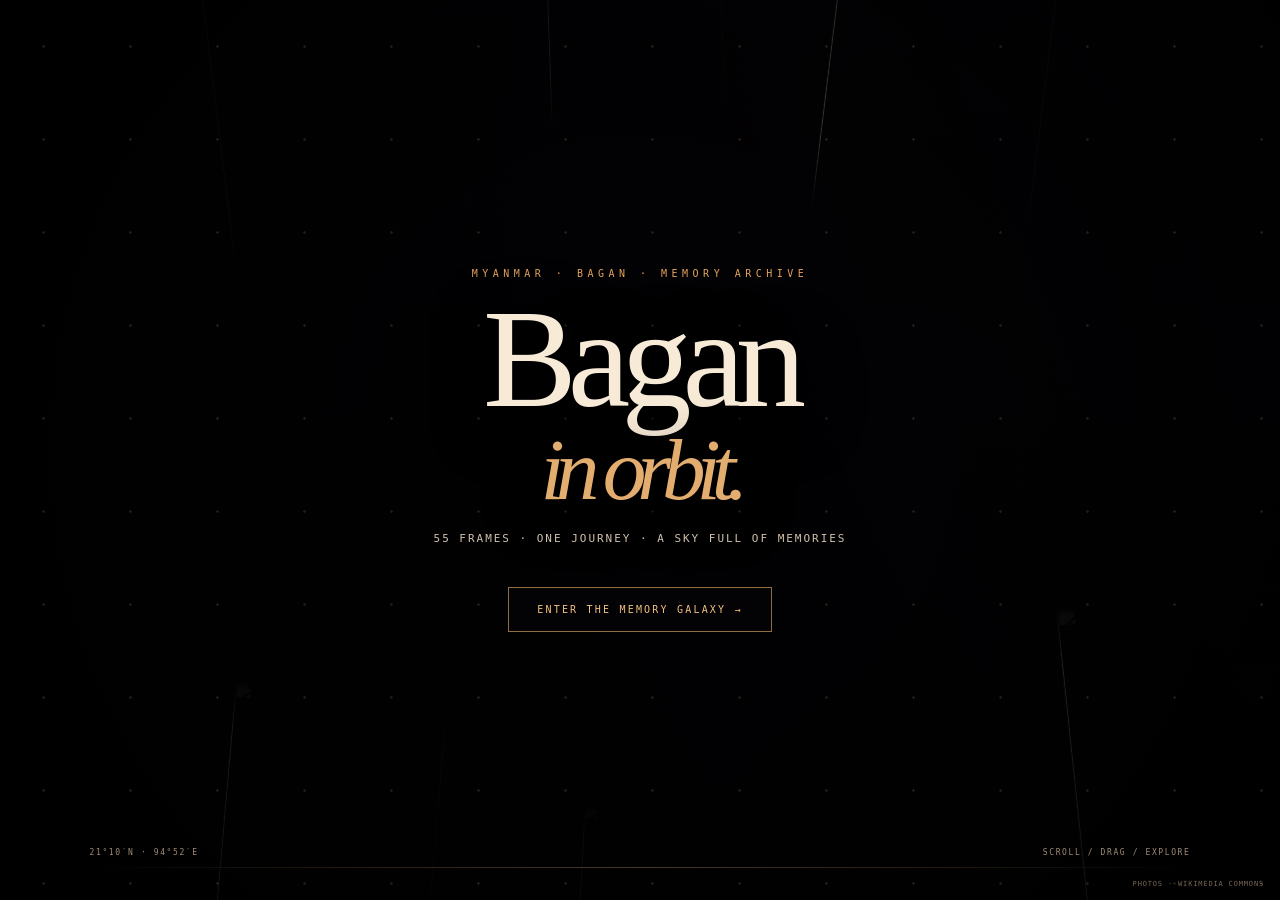
==== index.html @ 69d81b9d "Replace first-page gallery with real internet Bagan pagoda photos" ====
<!doctype html>
<html lang="en">
<head>
<meta charset="UTF-8">
<meta name="viewport" content="width=device-width,initial-scale=1">
<meta name="theme-color" content="#05030a">
<title>Bagan — A Memory in Orbit</title>
<style>
*{box-sizing:border-box}html,body{margin:0;width:100%;height:100%;overflow:hidden;background:#05030a;color:#f7ead7}body{font-family:Georgia,'Times New Roman',serif}.intro{position:relative;width:100%;height:100%;display:grid;place-items:center;overflow:hidden;background:#07040b}.intro:before{content:'';position:absolute;inset:-10%;background-image:linear-gradient(110deg,rgba(3,2,8,.82),rgba(8,4,12,.32)),linear-gradient(0deg,rgba(3,2,8,.42),rgba(3,2,8,.08)),url('https://commons.wikimedia.org/wiki/Special:FilePath/Bagan%2C%20Myanmar%2C%20Bagan%20plains%2C%20Ancient%20Buddhist%20pagoda.jpg?width=2200');background-position:center;background-size:cover;background-repeat:no-repeat;filter:saturate(.78) contrast(1.06);transform:scale(1.06);animation:breath 14s ease-in-out infinite alternate}.intro:after{content:'';position:absolute;inset:0;z-index:2;background:radial-gradient(circle at center,transparent 8%,rgba(0,0,0,.22) 50%,rgba(0,0,0,.78) 100%),linear-gradient(180deg,rgba(0,0,0,.12),rgba(0,0,0,.5))}.temples{position:absolute;inset:0;z-index:1;pointer-events:none;overflow:hidden}.temple{position:absolute;width:clamp(170px,19vw,310px);height:clamp(240px,31vw,440px);object-fit:cover;border:1px solid rgba(236,181,111,.18);box-shadow:0 25px 90px rgba(0,0,0,.6);opacity:.42;filter:saturate(.8) sepia(.1) contrast(1.05);mix-blend-mode:screen;mask-image:linear-gradient(to bottom,transparent 0%,#000 15%,#000 80%,transparent 100%);-webkit-mask-image:linear-gradient(to bottom,transparent 0%,#000 15%,#000 80%,transparent 100%)}.t1{left:-2vw;top:-9vh;transform:rotate(-7deg);animation:floatA 13s ease-in-out infinite}.t2{left:16vw;bottom:-18vh;transform:rotate(5deg) scale(.88);animation:floatB 16s ease-in-out infinite}.t3{right:17vw;top:-17vh;transform:rotate(7deg) scale(.9);animation:floatC 15s ease-in-out infinite}.t4{right:-3vw;bottom:-10vh;transform:rotate(-6deg);animation:floatA 17s ease-in-out infinite reverse}.t5{left:40%;top:-24vh;transform:rotate(-2deg) scale(.72);opacity:.24;animation:floatC 19s ease-in-out infinite reverse}.t6{right:39%;bottom:-27vh;transform:rotate(3deg) scale(.68);opacity:.22;animation:floatB 18s ease-in-out infinite reverse}.dust{position:absolute;inset:0;z-index:3;background-image:radial-gradient(circle,rgba(255,218,166,.7) 0 1px,transparent 1.5px);background-size:87px 93px;opacity:.18;animation:drift 22s linear infinite}.center{position:relative;z-index:5;text-align:center;width:min(800px,90vw);animation:rise 1.4s ease both}.eyebrow{font:10px monospace;letter-spacing:.45em;color:#e4a45d}.title{margin:25px 0 12px;font-size:clamp(64px,11vw,150px);line-height:.78;font-weight:400;letter-spacing:-.065em;text-shadow:0 12px 60px #000}.title em{display:block;color:#e4ad70;font-style:italic;font-size:.62em;margin-top:22px}.sub{margin:28px auto 42px;color:#d1c1ad;font:11px monospace;letter-spacing:.18em;text-transform:uppercase}.enter{border:1px solid rgba(237,178,105,.6);background:rgba(8,5,10,.48);color:#f2c17f;padding:16px 28px;letter-spacing:.22em;text-transform:uppercase;font:10px monospace;cursor:pointer;backdrop-filter:blur(10px);transition:.4s}.enter:hover{background:#e2a45b;color:#160b08;box-shadow:0 0 45px rgba(228,164,91,.25);transform:translateY(-3px)}.line{position:absolute;z-index:5;left:7vw;right:7vw;bottom:32px;height:1px;background:linear-gradient(90deg,transparent,#dca46655,transparent)}.corner{position:absolute;z-index:5;bottom:43px;font:8px monospace;letter-spacing:.2em;color:#9f8c78}.left{left:7vw}.right{right:7vw}.credit{position:absolute;z-index:6;right:16px;bottom:12px;color:#a9957d;font:7px monospace;letter-spacing:.12em;opacity:.7}@keyframes breath{to{transform:scale(1.13);filter:saturate(.92) brightness(1.06)}}@keyframes drift{to{transform:translate3d(45px,-70px,0)}}@keyframes rise{from{opacity:0;transform:translateY(30px)}to{opacity:1;transform:none}}@keyframes floatA{0%,100%{margin-top:0}50%{margin-top:28px}}@keyframes floatB{0%,100%{margin-left:0}50%{margin-left:24px}}@keyframes floatC{0%,100%{margin-top:0;margin-left:0}50%{margin-top:-24px;margin-left:-18px}}@media(max-width:700px){.temple{width:145px;height:210px;opacity:.3}.t2{left:-7vw}.t3{right:-7vw}.t5,.t6{display:none}.corner{display:none}.sub{line-height:1.8}.title{font-size:72px}.credit{font-size:6px;right:10px}}@media(prefers-reduced-motion:reduce){*,*:before,*:after{animation:none!important}}
</style>
</head>
<body>
<main class="intro">
<div class="temples" aria-hidden="true">
<img class="temple t1" src="https://commons.wikimedia.org/wiki/Special:FilePath/Bagan%2C%20Myanmar%2C%20Thatbyinnyu%20Temple.jpg?width=900" alt="">
<img class="temple t2" src="https://commons.wikimedia.org/wiki/Special:FilePath/Shwe%20Zigon%20Pagoda%2C%20Bagan%2C%20Myanmar.jpg?width=900" alt="">
<img class="temple t3" src="https://commons.wikimedia.org/wiki/Special:FilePath/Old%20Bagan%2C%20Myanmar%2C%20Dhammayazika%20Pagoda%2C%2012th%20century%20Buddhist%20temple.jpg?width=900" alt="">
<img class="temple t4" src="https://commons.wikimedia.org/wiki/Special:FilePath/Iza%20Gawna%20Pagoda.jpg?width=900" alt="">
<img class="temple t5" src="https://commons.wikimedia.org/wiki/Special:FilePath/Bagan%2C%20Myanmar%2C%20Bagan%20plains%2C%20Ancient%20Buddhist%20pagoda.jpg?width=1100" alt="">
<img class="temple t6" src="https://commons.wikimedia.org/wiki/Special:FilePath/Pagoda%20No.%201152%20Temple%20%28Bagan%29.jpg?width=900" alt="">
</div>
<div class="dust"></div><div class="center"><div class="eyebrow">MYANMAR · BAGAN · MEMORY ARCHIVE</div><h1 class="title">Bagan<em>in orbit.</em></h1><p class="sub">55 frames · one journey · a sky full of memories</p><button class="enter" onclick="location.href='galaxy.html'">Enter the memory galaxy →</button></div>
<div class="line"></div><div class="corner left">21°10′N · 94°52′E</div><div class="corner right">SCROLL / DRAG / EXPLORE</div><div class="credit">PHOTOS · WIKIMEDIA COMMONS</div>
</main>
</body>
</html>
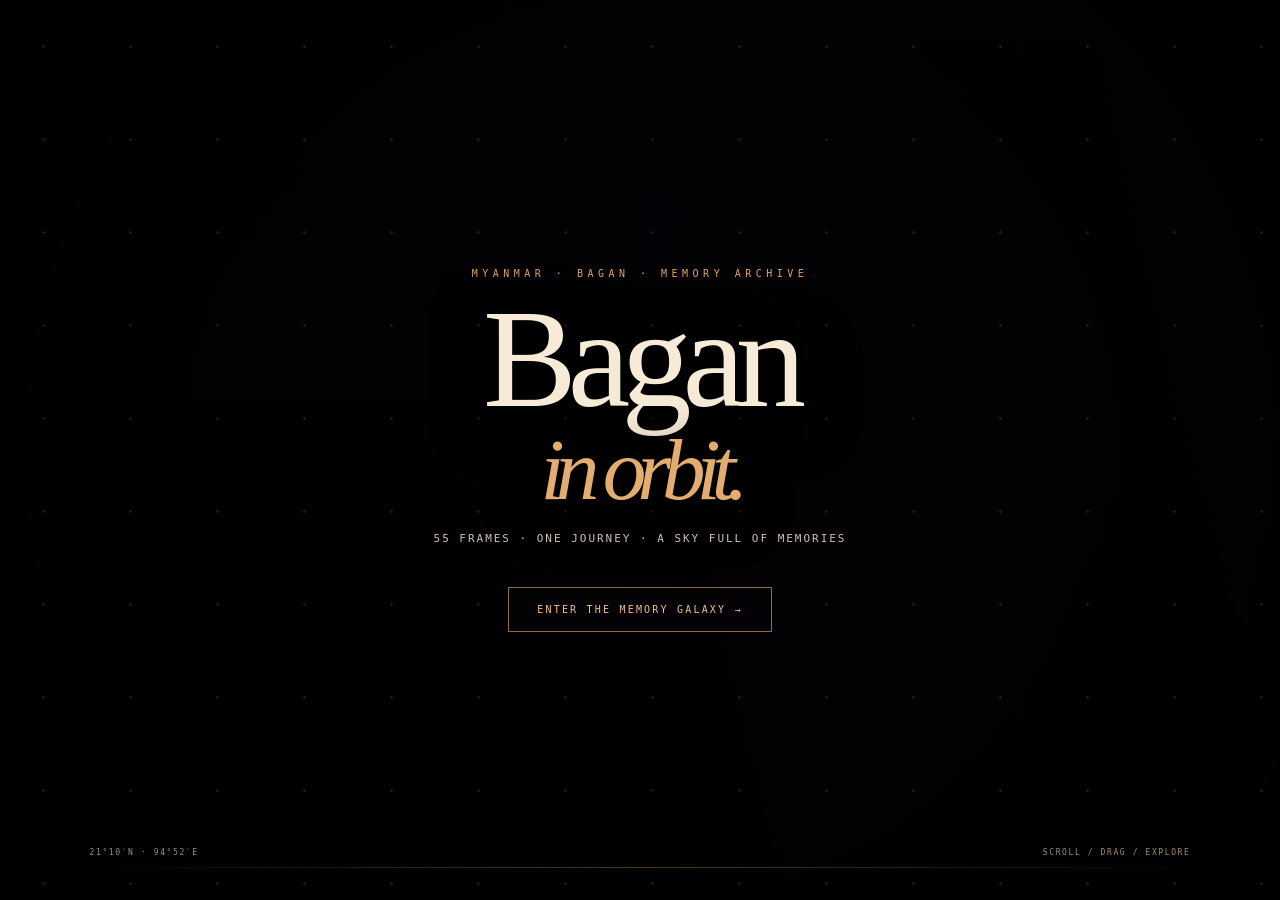
==== commit 01cc7d09: "Restore original user-provided photo background on landing page" ====
--- a/index.html
+++ b/index.html
@@ -6,21 +6,13 @@
 <meta name="theme-color" content="#05030a">
 <title>Bagan — A Memory in Orbit</title>
 <style>
-*{box-sizing:border-box}html,body{margin:0;width:100%;height:100%;overflow:hidden;background:#05030a;color:#f7ead7}body{font-family:Georgia,'Times New Roman',serif}.intro{position:relative;width:100%;height:100%;display:grid;place-items:center;overflow:hidden;background:#07040b}.intro:before{content:'';position:absolute;inset:-10%;background-image:linear-gradient(110deg,rgba(3,2,8,.82),rgba(8,4,12,.32)),linear-gradient(0deg,rgba(3,2,8,.42),rgba(3,2,8,.08)),url('https://commons.wikimedia.org/wiki/Special:FilePath/Bagan%2C%20Myanmar%2C%20Bagan%20plains%2C%20Ancient%20Buddhist%20pagoda.jpg?width=2200');background-position:center;background-size:cover;background-repeat:no-repeat;filter:saturate(.78) contrast(1.06);transform:scale(1.06);animation:breath 14s ease-in-out infinite alternate}.intro:after{content:'';position:absolute;inset:0;z-index:2;background:radial-gradient(circle at center,transparent 8%,rgba(0,0,0,.22) 50%,rgba(0,0,0,.78) 100%),linear-gradient(180deg,rgba(0,0,0,.12),rgba(0,0,0,.5))}.temples{position:absolute;inset:0;z-index:1;pointer-events:none;overflow:hidden}.temple{position:absolute;width:clamp(170px,19vw,310px);height:clamp(240px,31vw,440px);object-fit:cover;border:1px solid rgba(236,181,111,.18);box-shadow:0 25px 90px rgba(0,0,0,.6);opacity:.42;filter:saturate(.8) sepia(.1) contrast(1.05);mix-blend-mode:screen;mask-image:linear-gradient(to bottom,transparent 0%,#000 15%,#000 80%,transparent 100%);-webkit-mask-image:linear-gradient(to bottom,transparent 0%,#000 15%,#000 80%,transparent 100%)}.t1{left:-2vw;top:-9vh;transform:rotate(-7deg);animation:floatA 13s ease-in-out infinite}.t2{left:16vw;bottom:-18vh;transform:rotate(5deg) scale(.88);animation:floatB 16s ease-in-out infinite}.t3{right:17vw;top:-17vh;transform:rotate(7deg) scale(.9);animation:floatC 15s ease-in-out infinite}.t4{right:-3vw;bottom:-10vh;transform:rotate(-6deg);animation:floatA 17s ease-in-out infinite reverse}.t5{left:40%;top:-24vh;transform:rotate(-2deg) scale(.72);opacity:.24;animation:floatC 19s ease-in-out infinite reverse}.t6{right:39%;bottom:-27vh;transform:rotate(3deg) scale(.68);opacity:.22;animation:floatB 18s ease-in-out infinite reverse}.dust{position:absolute;inset:0;z-index:3;background-image:radial-gradient(circle,rgba(255,218,166,.7) 0 1px,transparent 1.5px);background-size:87px 93px;opacity:.18;animation:drift 22s linear infinite}.center{position:relative;z-index:5;text-align:center;width:min(800px,90vw);animation:rise 1.4s ease both}.eyebrow{font:10px monospace;letter-spacing:.45em;color:#e4a45d}.title{margin:25px 0 12px;font-size:clamp(64px,11vw,150px);line-height:.78;font-weight:400;letter-spacing:-.065em;text-shadow:0 12px 60px #000}.title em{display:block;color:#e4ad70;font-style:italic;font-size:.62em;margin-top:22px}.sub{margin:28px auto 42px;color:#d1c1ad;font:11px monospace;letter-spacing:.18em;text-transform:uppercase}.enter{border:1px solid rgba(237,178,105,.6);background:rgba(8,5,10,.48);color:#f2c17f;padding:16px 28px;letter-spacing:.22em;text-transform:uppercase;font:10px monospace;cursor:pointer;backdrop-filter:blur(10px);transition:.4s}.enter:hover{background:#e2a45b;color:#160b08;box-shadow:0 0 45px rgba(228,164,91,.25);transform:translateY(-3px)}.line{position:absolute;z-index:5;left:7vw;right:7vw;bottom:32px;height:1px;background:linear-gradient(90deg,transparent,#dca46655,transparent)}.corner{position:absolute;z-index:5;bottom:43px;font:8px monospace;letter-spacing:.2em;color:#9f8c78}.left{left:7vw}.right{right:7vw}.credit{position:absolute;z-index:6;right:16px;bottom:12px;color:#a9957d;font:7px monospace;letter-spacing:.12em;opacity:.7}@keyframes breath{to{transform:scale(1.13);filter:saturate(.92) brightness(1.06)}}@keyframes drift{to{transform:translate3d(45px,-70px,0)}}@keyframes rise{from{opacity:0;transform:translateY(30px)}to{opacity:1;transform:none}}@keyframes floatA{0%,100%{margin-top:0}50%{margin-top:28px}}@keyframes floatB{0%,100%{margin-left:0}50%{margin-left:24px}}@keyframes floatC{0%,100%{margin-top:0;margin-left:0}50%{margin-top:-24px;margin-left:-18px}}@media(max-width:700px){.temple{width:145px;height:210px;opacity:.3}.t2{left:-7vw}.t3{right:-7vw}.t5,.t6{display:none}.corner{display:none}.sub{line-height:1.8}.title{font-size:72px}.credit{font-size:6px;right:10px}}@media(prefers-reduced-motion:reduce){*,*:before,*:after{animation:none!important}}
+*{box-sizing:border-box}html,body{margin:0;width:100%;height:100%;overflow:hidden;background:#05030a;color:#f7ead7}body{font-family:Georgia,'Times New Roman',serif}.intro{position:relative;width:100%;height:100%;display:grid;place-items:center;overflow:hidden;background:#07040b}.intro:before{content:'';position:absolute;inset:-10%;background-image:linear-gradient(110deg,rgba(3,2,8,.84),rgba(8,4,12,.28)),linear-gradient(0deg,rgba(3,2,8,.35),rgba(3,2,8,.08)),url('https://lh3.googleusercontent.com/d/1Qqbqb0PGfz9gXSbXrmHnBOL_2GUFtIKx');background-position:center;background-size:cover;background-repeat:no-repeat;filter:saturate(.72) contrast(1.04);transform:scale(1.06);animation:breath 14s ease-in-out infinite alternate}.intro:after{content:'';position:absolute;inset:0;background:radial-gradient(circle at center,transparent 15%,rgba(0,0,0,.22) 52%,rgba(0,0,0,.72) 100%),linear-gradient(180deg,rgba(0,0,0,.18),rgba(0,0,0,.42))}.dust{position:absolute;inset:0;z-index:1;background-image:radial-gradient(circle,rgba(255,218,166,.7) 0 1px,transparent 1.5px);background-size:87px 93px;opacity:.18;animation:drift 22s linear infinite}.center{position:relative;z-index:3;text-align:center;width:min(800px,90vw);animation:rise 1.4s ease both}.eyebrow{font:10px monospace;letter-spacing:.45em;color:#e4a45d}.title{margin:25px 0 12px;font-size:clamp(64px,11vw,150px);line-height:.78;font-weight:400;letter-spacing:-.065em;text-shadow:0 12px 60px #000}.title em{display:block;color:#e4ad70;font-style:italic;font-size:.62em;margin-top:22px}.sub{margin:28px auto 42px;color:#d1c1ad;font:11px monospace;letter-spacing:.18em;text-transform:uppercase}.enter{border:1px solid rgba(237,178,105,.6);background:rgba(8,5,10,.42);color:#f2c17f;padding:16px 28px;letter-spacing:.22em;text-transform:uppercase;font:10px monospace;cursor:pointer;backdrop-filter:blur(8px);transition:.4s}.enter:hover{background:#e2a45b;color:#160b08;box-shadow:0 0 45px rgba(228,164,91,.25);transform:translateY(-3px)}.line{position:absolute;z-index:3;left:7vw;right:7vw;bottom:32px;height:1px;background:linear-gradient(90deg,transparent,#dca46655,transparent)}.corner{position:absolute;z-index:3;bottom:43px;font:8px monospace;letter-spacing:.2em;color:#9f8c78}.left{left:7vw}.right{right:7vw}@keyframes breath{to{transform:scale(1.13);filter:saturate(.86) brightness(1.05)}}@keyframes drift{to{transform:translate3d(45px,-70px,0)}}@keyframes rise{from{opacity:0;transform:translateY(30px)}to{opacity:1;transform:none}}@media(max-width:600px){.corner{display:none}.sub{line-height:1.8}.title{font-size:72px}}
 </style>
 </head>
 <body>
 <main class="intro">
-<div class="temples" aria-hidden="true">
-<img class="temple t1" src="https://commons.wikimedia.org/wiki/Special:FilePath/Bagan%2C%20Myanmar%2C%20Thatbyinnyu%20Temple.jpg?width=900" alt="">
-<img class="temple t2" src="https://commons.wikimedia.org/wiki/Special:FilePath/Shwe%20Zigon%20Pagoda%2C%20Bagan%2C%20Myanmar.jpg?width=900" alt="">
-<img class="temple t3" src="https://commons.wikimedia.org/wiki/Special:FilePath/Old%20Bagan%2C%20Myanmar%2C%20Dhammayazika%20Pagoda%2C%2012th%20century%20Buddhist%20temple.jpg?width=900" alt="">
-<img class="temple t4" src="https://commons.wikimedia.org/wiki/Special:FilePath/Iza%20Gawna%20Pagoda.jpg?width=900" alt="">
-<img class="temple t5" src="https://commons.wikimedia.org/wiki/Special:FilePath/Bagan%2C%20Myanmar%2C%20Bagan%20plains%2C%20Ancient%20Buddhist%20pagoda.jpg?width=1100" alt="">
-<img class="temple t6" src="https://commons.wikimedia.org/wiki/Special:FilePath/Pagoda%20No.%201152%20Temple%20%28Bagan%29.jpg?width=900" alt="">
-</div>
 <div class="dust"></div><div class="center"><div class="eyebrow">MYANMAR · BAGAN · MEMORY ARCHIVE</div><h1 class="title">Bagan<em>in orbit.</em></h1><p class="sub">55 frames · one journey · a sky full of memories</p><button class="enter" onclick="location.href='galaxy.html'">Enter the memory galaxy →</button></div>
-<div class="line"></div><div class="corner left">21°10′N · 94°52′E</div><div class="corner right">SCROLL / DRAG / EXPLORE</div><div class="credit">PHOTOS · WIKIMEDIA COMMONS</div>
+<div class="line"></div><div class="corner left">21°10′N · 94°52′E</div><div class="corner right">SCROLL / DRAG / EXPLORE</div>
 </main>
 </body>
 </html>
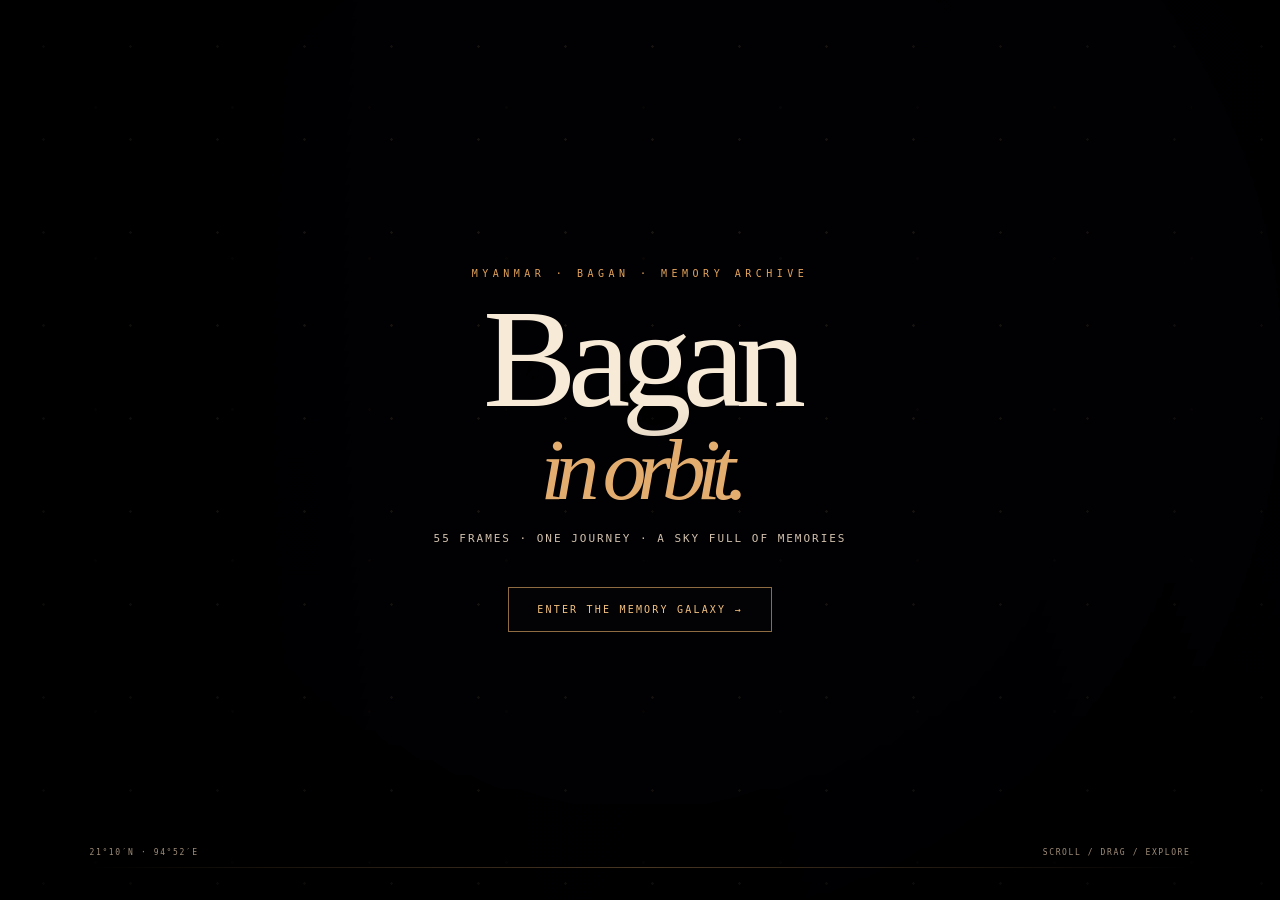
==== commit f4df3d25: "Add cinematic intro micro-interactions" ====
--- a/index.html
+++ b/index.html
@@ -6,13 +6,32 @@
 <meta name="theme-color" content="#05030a">
 <title>Bagan — A Memory in Orbit</title>
 <style>
-*{box-sizing:border-box}html,body{margin:0;width:100%;height:100%;overflow:hidden;background:#05030a;color:#f7ead7}body{font-family:Georgia,'Times New Roman',serif}.intro{position:relative;width:100%;height:100%;display:grid;place-items:center;overflow:hidden;background:#07040b}.intro:before{content:'';position:absolute;inset:-10%;background-image:linear-gradient(110deg,rgba(3,2,8,.84),rgba(8,4,12,.28)),linear-gradient(0deg,rgba(3,2,8,.35),rgba(3,2,8,.08)),url('https://lh3.googleusercontent.com/d/1Qqbqb0PGfz9gXSbXrmHnBOL_2GUFtIKx');background-position:center;background-size:cover;background-repeat:no-repeat;filter:saturate(.72) contrast(1.04);transform:scale(1.06);animation:breath 14s ease-in-out infinite alternate}.intro:after{content:'';position:absolute;inset:0;background:radial-gradient(circle at center,transparent 15%,rgba(0,0,0,.22) 52%,rgba(0,0,0,.72) 100%),linear-gradient(180deg,rgba(0,0,0,.18),rgba(0,0,0,.42))}.dust{position:absolute;inset:0;z-index:1;background-image:radial-gradient(circle,rgba(255,218,166,.7) 0 1px,transparent 1.5px);background-size:87px 93px;opacity:.18;animation:drift 22s linear infinite}.center{position:relative;z-index:3;text-align:center;width:min(800px,90vw);animation:rise 1.4s ease both}.eyebrow{font:10px monospace;letter-spacing:.45em;color:#e4a45d}.title{margin:25px 0 12px;font-size:clamp(64px,11vw,150px);line-height:.78;font-weight:400;letter-spacing:-.065em;text-shadow:0 12px 60px #000}.title em{display:block;color:#e4ad70;font-style:italic;font-size:.62em;margin-top:22px}.sub{margin:28px auto 42px;color:#d1c1ad;font:11px monospace;letter-spacing:.18em;text-transform:uppercase}.enter{border:1px solid rgba(237,178,105,.6);background:rgba(8,5,10,.42);color:#f2c17f;padding:16px 28px;letter-spacing:.22em;text-transform:uppercase;font:10px monospace;cursor:pointer;backdrop-filter:blur(8px);transition:.4s}.enter:hover{background:#e2a45b;color:#160b08;box-shadow:0 0 45px rgba(228,164,91,.25);transform:translateY(-3px)}.line{position:absolute;z-index:3;left:7vw;right:7vw;bottom:32px;height:1px;background:linear-gradient(90deg,transparent,#dca46655,transparent)}.corner{position:absolute;z-index:3;bottom:43px;font:8px monospace;letter-spacing:.2em;color:#9f8c78}.left{left:7vw}.right{right:7vw}@keyframes breath{to{transform:scale(1.13);filter:saturate(.86) brightness(1.05)}}@keyframes drift{to{transform:translate3d(45px,-70px,0)}}@keyframes rise{from{opacity:0;transform:translateY(30px)}to{opacity:1;transform:none}}@media(max-width:600px){.corner{display:none}.sub{line-height:1.8}.title{font-size:72px}}
+*{box-sizing:border-box}html,body{margin:0;width:100%;height:100%;overflow:hidden;background:#05030a;color:#f7ead7}body{font-family:Georgia,'Times New Roman',serif}.intro{--mx:0px;--my:0px;position:relative;width:100%;height:100%;display:grid;place-items:center;overflow:hidden;background:#07040b;isolation:isolate}.intro:before{content:'';position:absolute;inset:-10%;background-image:linear-gradient(110deg,rgba(3,2,8,.84),rgba(8,4,12,.28)),linear-gradient(0deg,rgba(3,2,8,.35),rgba(3,2,8,.08)),url('https://lh3.googleusercontent.com/d/1Qqbqb0PGfz9gXSbXrmHnBOL_2GUFtIKx');background-position:center;background-size:cover;background-repeat:no-repeat;filter:saturate(.72) contrast(1.04);transform:translate3d(calc(var(--mx)*-.35),calc(var(--my)*-.35),0) scale(1.06);animation:breath 14s ease-in-out infinite alternate;transition:filter 1s ease,transform 1.2s cubic-bezier(.2,.8,.2,1)}.intro:after{content:'';position:absolute;inset:0;pointer-events:none;background:radial-gradient(circle at center,transparent 15%,rgba(0,0,0,.22) 52%,rgba(0,0,0,.72) 100%),linear-gradient(180deg,rgba(0,0,0,.18),rgba(0,0,0,.42));z-index:2}.dust{position:absolute;inset:0;z-index:1;background-image:radial-gradient(circle,rgba(255,218,166,.7) 0 1px,transparent 1.5px);background-size:87px 93px;opacity:.18;animation:drift 22s linear infinite}.dust:after{content:'';position:absolute;inset:-30%;background-image:radial-gradient(circle,rgba(255,188,100,.65) 0 1px,transparent 1.7px);background-size:137px 151px;opacity:.32;animation:drift2 31s linear infinite}.center{position:relative;z-index:4;text-align:center;width:min(800px,90vw);transform:translate3d(calc(var(--mx)*.12),calc(var(--my)*.12),0);animation:rise 1.4s ease both;transition:transform .35s ease,opacity .7s ease,filter .7s ease}.eyebrow{font:10px monospace;letter-spacing:.45em;color:#e4a45d;animation:softPulse 4s ease-in-out infinite}.title{margin:25px 0 12px;font-size:clamp(64px,11vw,150px);line-height:.78;font-weight:400;letter-spacing:-.065em;text-shadow:0 12px 60px #000;animation:titleGlow 5s ease-in-out infinite}.title em{display:block;color:#e4ad70;font-style:italic;font-size:.62em;margin-top:22px}.sub{margin:28px auto 42px;color:#d1c1ad;font:11px monospace;letter-spacing:.18em;text-transform:uppercase}.enter{position:relative;overflow:hidden;border:1px solid rgba(237,178,105,.6);background:rgba(8,5,10,.42);color:#f2c17f;padding:16px 28px;letter-spacing:.22em;text-transform:uppercase;font:10px monospace;cursor:pointer;backdrop-filter:blur(8px);transition:.4s;box-shadow:0 0 0 rgba(228,164,91,0)}.enter:before{content:'';position:absolute;top:-80%;left:-45%;width:35%;height:260%;background:linear-gradient(90deg,transparent,rgba(255,224,175,.55),transparent);transform:rotate(18deg) translateX(-220%);transition:transform .8s ease}.enter:hover:before{transform:rotate(18deg) translateX(520%)}.enter:hover{background:#e2a45b;color:#160b08;box-shadow:0 0 45px rgba(228,164,91,.25),0 0 90px rgba(228,164,91,.08);transform:translateY(-3px) scale(1.025)}.enter:active{transform:translateY(-1px) scale(.985)}.line{position:absolute;z-index:4;left:7vw;right:7vw;bottom:32px;height:1px;background:linear-gradient(90deg,transparent,#dca46655,transparent)}.corner{position:absolute;z-index:4;bottom:43px;font:8px monospace;letter-spacing:.2em;color:#9f8c78}.left{left:7vw}.right{right:7vw}.light-sweep{position:absolute;z-index:3;inset:-25%;pointer-events:none;background:linear-gradient(105deg,transparent 40%,rgba(235,177,103,.08) 48%,rgba(255,218,166,.18) 50%,rgba(235,177,103,.05) 52%,transparent 60%);transform:translateX(-70%) rotate(4deg);animation:sweep 9s ease-in-out infinite}.intro.is-exiting:before{filter:saturate(1.15) brightness(1.12) blur(7px);transform:scale(1.2)}.intro.is-exiting .center{opacity:0;filter:blur(10px);transform:scale(1.12) translate3d(calc(var(--mx)*.12),calc(var(--my)*.12),0)}.intro.is-exiting .dust,.intro.is-exiting .light-sweep{opacity:0;transition:opacity .65s ease}.intro.is-exiting:after{background:radial-gradient(circle,rgba(226,164,91,.2),rgba(0,0,0,.94) 70%);transition:background .8s ease}@keyframes breath{to{transform:translate3d(calc(var(--mx)*-.35),calc(var(--my)*-.35),0) scale(1.13);filter:saturate(.86) brightness(1.05)}}@keyframes drift{to{transform:translate3d(45px,-70px,0)}}@keyframes drift2{to{transform:translate3d(-65px,85px,0)}}@keyframes rise{from{opacity:0;transform:translateY(30px) scale(.985)}to{opacity:1;transform:none}}@keyframes softPulse{0%,100%{opacity:.7;filter:blur(.1px)}50%{opacity:1;filter:blur(0)}}@keyframes titleGlow{0%,100%{text-shadow:0 12px 60px #000}50%{text-shadow:0 12px 70px #000,0 0 30px rgba(228,164,91,.12)}}@keyframes sweep{0%,18%{transform:translateX(-85%) rotate(4deg);opacity:0}35%{opacity:1}65%,100%{transform:translateX(85%) rotate(4deg);opacity:0}}@media(max-width:600px){.corner{display:none}.sub{line-height:1.8}.title{font-size:72px}}@media(prefers-reduced-motion:reduce){*,*:before,*:after{animation-duration:.01ms!important;animation-iteration-count:1!important;transition-duration:.01ms!important}.intro:before{transform:scale(1.06)}}
 </style>
 </head>
 <body>
-<main class="intro">
-<div class="dust"></div><div class="center"><div class="eyebrow">MYANMAR · BAGAN · MEMORY ARCHIVE</div><h1 class="title">Bagan<em>in orbit.</em></h1><p class="sub">55 frames · one journey · a sky full of memories</p><button class="enter" onclick="location.href='galaxy.html'">Enter the memory galaxy →</button></div>
+<main class="intro" id="intro">
+<div class="dust"></div><div class="light-sweep"></div><div class="center"><div class="eyebrow">MYANMAR · BAGAN · MEMORY ARCHIVE</div><h1 class="title">Bagan<em>in orbit.</em></h1><p class="sub">55 frames · one journey · a sky full of memories</p><button class="enter" id="enterGalaxy">Enter the memory galaxy →</button></div>
 <div class="line"></div><div class="corner left">21°10′N · 94°52′E</div><div class="corner right">SCROLL / DRAG / EXPLORE</div>
 </main>
+<script>
+const intro=document.getElementById('intro');
+const enter=document.getElementById('enterGalaxy');
+let leaving=false;
+window.addEventListener('pointermove',e=>{
+  if(leaving)return;
+  const x=(e.clientX/window.innerWidth-.5)*2;
+  const y=(e.clientY/window.innerHeight-.5)*2;
+  intro.style.setProperty('--mx',`${x*14}px`);
+  intro.style.setProperty('--my',`${y*10}px`);
+});
+enter.addEventListener('click',()=>{
+  if(leaving)return;
+  leaving=true;
+  sessionStorage.setItem('baganMusic','playing');
+  intro.classList.add('is-exiting');
+  setTimeout(()=>{location.href='galaxy.html?music=1'},760);
+});
+</script>
 </body>
 </html>
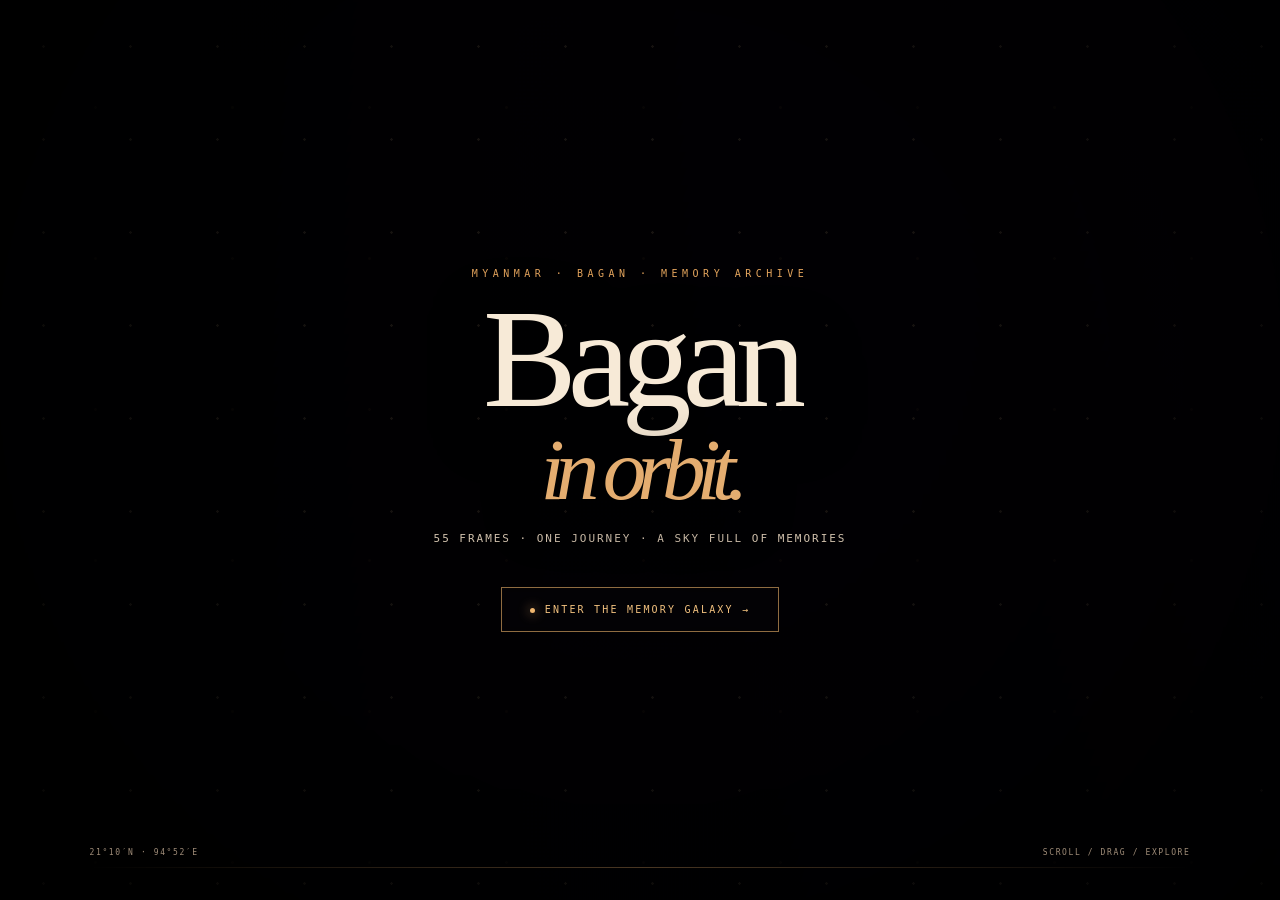
==== commit 7ae51868: "Polish first-page UI/UX with cinematic enhancement layer" ====
--- a/index.html
+++ b/index.html
@@ -8,10 +8,11 @@
 <style>
 *{box-sizing:border-box}html,body{margin:0;width:100%;height:100%;overflow:hidden;background:#05030a;color:#f7ead7}body{font-family:Georgia,'Times New Roman',serif}.intro{--mx:0px;--my:0px;position:relative;width:100%;height:100%;display:grid;place-items:center;overflow:hidden;background:#07040b;isolation:isolate}.intro:before{content:'';position:absolute;inset:-10%;background-image:linear-gradient(110deg,rgba(3,2,8,.84),rgba(8,4,12,.28)),linear-gradient(0deg,rgba(3,2,8,.35),rgba(3,2,8,.08)),url('https://lh3.googleusercontent.com/d/1Qqbqb0PGfz9gXSbXrmHnBOL_2GUFtIKx');background-position:center;background-size:cover;background-repeat:no-repeat;filter:saturate(.72) contrast(1.04);transform:translate3d(calc(var(--mx)*-.35),calc(var(--my)*-.35),0) scale(1.06);animation:breath 14s ease-in-out infinite alternate;transition:filter 1s ease,transform 1.2s cubic-bezier(.2,.8,.2,1)}.intro:after{content:'';position:absolute;inset:0;pointer-events:none;background:radial-gradient(circle at center,transparent 15%,rgba(0,0,0,.22) 52%,rgba(0,0,0,.72) 100%),linear-gradient(180deg,rgba(0,0,0,.18),rgba(0,0,0,.42));z-index:2}.dust{position:absolute;inset:0;z-index:1;background-image:radial-gradient(circle,rgba(255,218,166,.7) 0 1px,transparent 1.5px);background-size:87px 93px;opacity:.18;animation:drift 22s linear infinite}.dust:after{content:'';position:absolute;inset:-30%;background-image:radial-gradient(circle,rgba(255,188,100,.65) 0 1px,transparent 1.7px);background-size:137px 151px;opacity:.32;animation:drift2 31s linear infinite}.center{position:relative;z-index:4;text-align:center;width:min(800px,90vw);transform:translate3d(calc(var(--mx)*.12),calc(var(--my)*.12),0);animation:rise 1.4s ease both;transition:transform .35s ease,opacity .7s ease,filter .7s ease}.eyebrow{font:10px monospace;letter-spacing:.45em;color:#e4a45d;animation:softPulse 4s ease-in-out infinite}.title{margin:25px 0 12px;font-size:clamp(64px,11vw,150px);line-height:.78;font-weight:400;letter-spacing:-.065em;text-shadow:0 12px 60px #000;animation:titleGlow 5s ease-in-out infinite}.title em{display:block;color:#e4ad70;font-style:italic;font-size:.62em;margin-top:22px}.sub{margin:28px auto 42px;color:#d1c1ad;font:11px monospace;letter-spacing:.18em;text-transform:uppercase}.enter{position:relative;overflow:hidden;border:1px solid rgba(237,178,105,.6);background:rgba(8,5,10,.42);color:#f2c17f;padding:16px 28px;letter-spacing:.22em;text-transform:uppercase;font:10px monospace;cursor:pointer;backdrop-filter:blur(8px);transition:.4s;box-shadow:0 0 0 rgba(228,164,91,0)}.enter:before{content:'';position:absolute;top:-80%;left:-45%;width:35%;height:260%;background:linear-gradient(90deg,transparent,rgba(255,224,175,.55),transparent);transform:rotate(18deg) translateX(-220%);transition:transform .8s ease}.enter:hover:before{transform:rotate(18deg) translateX(520%)}.enter:hover{background:#e2a45b;color:#160b08;box-shadow:0 0 45px rgba(228,164,91,.25),0 0 90px rgba(228,164,91,.08);transform:translateY(-3px) scale(1.025)}.enter:active{transform:translateY(-1px) scale(.985)}.line{position:absolute;z-index:4;left:7vw;right:7vw;bottom:32px;height:1px;background:linear-gradient(90deg,transparent,#dca46655,transparent)}.corner{position:absolute;z-index:4;bottom:43px;font:8px monospace;letter-spacing:.2em;color:#9f8c78}.left{left:7vw}.right{right:7vw}.light-sweep{position:absolute;z-index:3;inset:-25%;pointer-events:none;background:linear-gradient(105deg,transparent 40%,rgba(235,177,103,.08) 48%,rgba(255,218,166,.18) 50%,rgba(235,177,103,.05) 52%,transparent 60%);transform:translateX(-70%) rotate(4deg);animation:sweep 9s ease-in-out infinite}.intro.is-exiting:before{filter:saturate(1.15) brightness(1.12) blur(7px);transform:scale(1.2)}.intro.is-exiting .center{opacity:0;filter:blur(10px);transform:scale(1.12) translate3d(calc(var(--mx)*.12),calc(var(--my)*.12),0)}.intro.is-exiting .dust,.intro.is-exiting .light-sweep{opacity:0;transition:opacity .65s ease}.intro.is-exiting:after{background:radial-gradient(circle,rgba(226,164,91,.2),rgba(0,0,0,.94) 70%);transition:background .8s ease}@keyframes breath{to{transform:translate3d(calc(var(--mx)*-.35),calc(var(--my)*-.35),0) scale(1.13);filter:saturate(.86) brightness(1.05)}}@keyframes drift{to{transform:translate3d(45px,-70px,0)}}@keyframes drift2{to{transform:translate3d(-65px,85px,0)}}@keyframes rise{from{opacity:0;transform:translateY(30px) scale(.985)}to{opacity:1;transform:none}}@keyframes softPulse{0%,100%{opacity:.7;filter:blur(.1px)}50%{opacity:1;filter:blur(0)}}@keyframes titleGlow{0%,100%{text-shadow:0 12px 60px #000}50%{text-shadow:0 12px 70px #000,0 0 30px rgba(228,164,91,.12)}}@keyframes sweep{0%,18%{transform:translateX(-85%) rotate(4deg);opacity:0}35%{opacity:1}65%,100%{transform:translateX(85%) rotate(4deg);opacity:0}}@media(max-width:600px){.corner{display:none}.sub{line-height:1.8}.title{font-size:72px}}@media(prefers-reduced-motion:reduce){*,*:before,*:after{animation-duration:.01ms!important;animation-iteration-count:1!important;transition-duration:.01ms!important}.intro:before{transform:scale(1.06)}}
 </style>
+<link rel="stylesheet" href="intro-enhancements.css">
 </head>
 <body>
 <main class="intro" id="intro">
-<div class="dust"></div><div class="light-sweep"></div><div class="center"><div class="eyebrow">MYANMAR · BAGAN · MEMORY ARCHIVE</div><h1 class="title">Bagan<em>in orbit.</em></h1><p class="sub">55 frames · one journey · a sky full of memories</p><button class="enter" id="enterGalaxy">Enter the memory galaxy →</button></div>
+<div class="dust"></div><div class="light-sweep"></div><div class="center"><div class="eyebrow">MYANMAR · BAGAN · MEMORY ARCHIVE</div><h1 class="title">Bagan<em>in orbit.</em></h1><p class="sub">55 frames · one journey · a sky full of memories</p><button class="enter" id="enterGalaxy"><span class="enter-dot"></span>Enter the memory galaxy <span aria-hidden="true">→</span></button></div>
 <div class="line"></div><div class="corner left">21°10′N · 94°52′E</div><div class="corner right">SCROLL / DRAG / EXPLORE</div>
 </main>
 <script>
@@ -33,5 +34,6 @@
   setTimeout(()=>{location.href='galaxy.html?music=1'},760);
 });
 </script>
+<script src="intro-enhancements.js"></script>
 </body>
-</html>+</html>
--- a/intro-enhancements.css
+++ b/intro-enhancements.css
@@ -0,0 +1,15 @@
+/* Bagan — cinematic intro enhancement layer */
+.intro{cursor:default}
+.intro .cursor-glow{position:absolute;z-index:3;width:280px;height:280px;left:0;top:0;border-radius:50%;pointer-events:none;transform:translate3d(-50%,-50%,0);background:radial-gradient(circle,rgba(255,196,116,.14),rgba(255,160,75,.045) 32%,transparent 70%);mix-blend-mode:screen;filter:blur(2px);opacity:0;transition:opacity .35s ease}
+.intro.has-pointer .cursor-glow{opacity:1}
+.intro .vignette{position:absolute;inset:0;z-index:2;pointer-events:none;background:linear-gradient(90deg,rgba(4,2,7,.22),transparent 28%,transparent 72%,rgba(4,2,7,.22));opacity:.75}
+.intro .scanline{position:absolute;inset:0;z-index:3;pointer-events:none;opacity:.07;background:repeating-linear-gradient(0deg,transparent 0,transparent 3px,rgba(255,214,164,.18) 4px);mix-blend-mode:soft-light}
+.intro .enter{isolation:isolate}
+.intro .enter:after{content:'';position:absolute;inset:0;border:1px solid rgba(255,221,171,.18);border-radius:inherit;opacity:0;transform:scale(.86);transition:.5s ease;z-index:-1;box-shadow:0 0 55px rgba(228,164,91,.22)}
+.intro .enter:hover:after{opacity:1;transform:scale(1.12)}
+.intro .enter .enter-dot{display:inline-block;width:5px;height:5px;margin-right:10px;border-radius:50%;background:#efb66f;box-shadow:0 0 12px #efb66f;animation:enterDot 1.8s ease-in-out infinite}
+.intro .center{will-change:transform}
+.intro .title{will-change:transform,filter}
+.intro.is-exiting .cursor-glow{opacity:0}
+@keyframes enterDot{0%,100%{opacity:.35;transform:scale(.75)}50%{opacity:1;transform:scale(1.35)}}
+@media(prefers-reduced-motion:reduce){.intro .cursor-glow,.intro .scanline{display:none}.intro .enter .enter-dot{animation:none}}
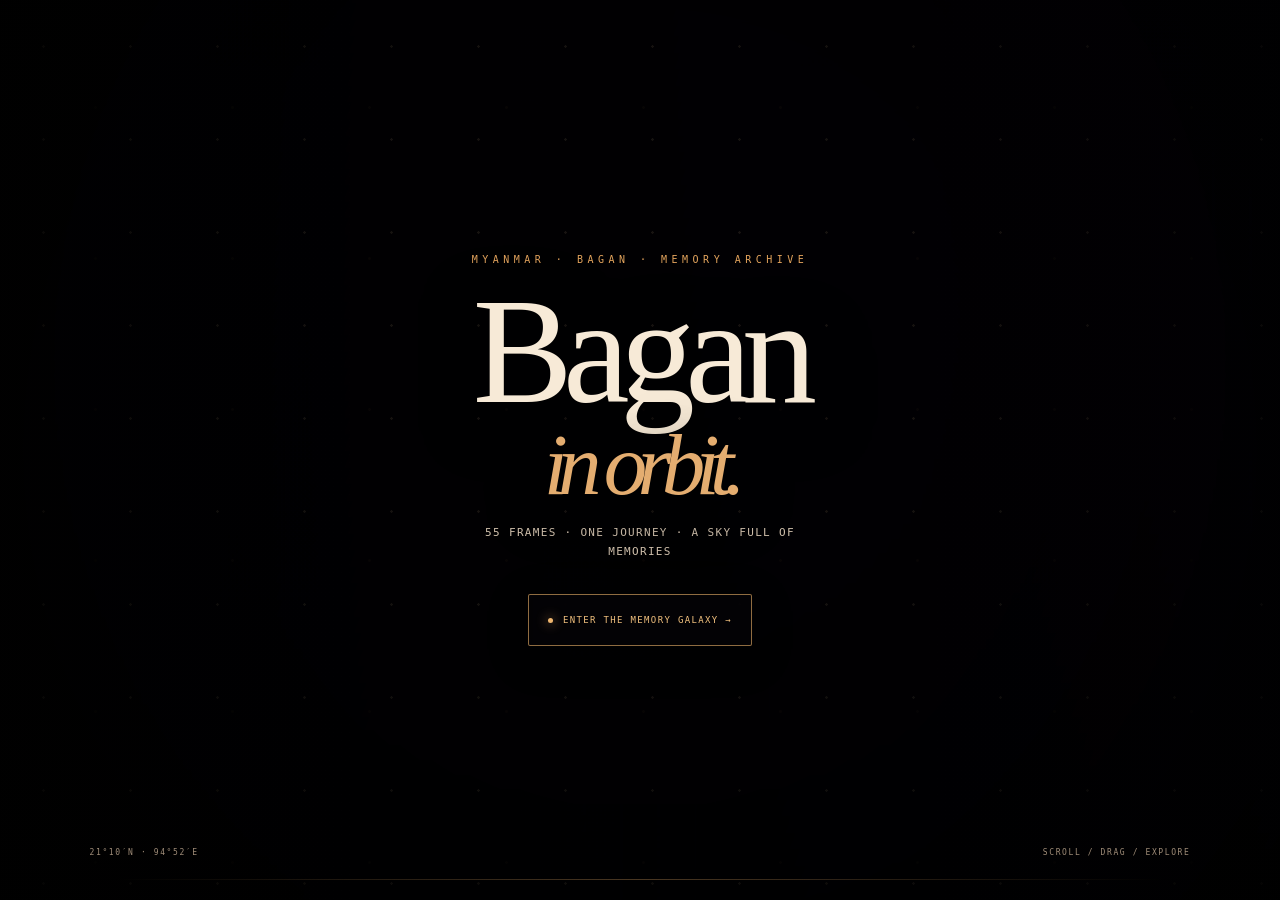
==== commit c583616c: "Refine Bagan first page for smooth responsive mobile UX" ====
--- a/index.html
+++ b/index.html
@@ -9,6 +9,7 @@
 *{box-sizing:border-box}html,body{margin:0;width:100%;height:100%;overflow:hidden;background:#05030a;color:#f7ead7}body{font-family:Georgia,'Times New Roman',serif}.intro{--mx:0px;--my:0px;position:relative;width:100%;height:100%;display:grid;place-items:center;overflow:hidden;background:#07040b;isolation:isolate}.intro:before{content:'';position:absolute;inset:-10%;background-image:linear-gradient(110deg,rgba(3,2,8,.84),rgba(8,4,12,.28)),linear-gradient(0deg,rgba(3,2,8,.35),rgba(3,2,8,.08)),url('https://lh3.googleusercontent.com/d/1Qqbqb0PGfz9gXSbXrmHnBOL_2GUFtIKx');background-position:center;background-size:cover;background-repeat:no-repeat;filter:saturate(.72) contrast(1.04);transform:translate3d(calc(var(--mx)*-.35),calc(var(--my)*-.35),0) scale(1.06);animation:breath 14s ease-in-out infinite alternate;transition:filter 1s ease,transform 1.2s cubic-bezier(.2,.8,.2,1)}.intro:after{content:'';position:absolute;inset:0;pointer-events:none;background:radial-gradient(circle at center,transparent 15%,rgba(0,0,0,.22) 52%,rgba(0,0,0,.72) 100%),linear-gradient(180deg,rgba(0,0,0,.18),rgba(0,0,0,.42));z-index:2}.dust{position:absolute;inset:0;z-index:1;background-image:radial-gradient(circle,rgba(255,218,166,.7) 0 1px,transparent 1.5px);background-size:87px 93px;opacity:.18;animation:drift 22s linear infinite}.dust:after{content:'';position:absolute;inset:-30%;background-image:radial-gradient(circle,rgba(255,188,100,.65) 0 1px,transparent 1.7px);background-size:137px 151px;opacity:.32;animation:drift2 31s linear infinite}.center{position:relative;z-index:4;text-align:center;width:min(800px,90vw);transform:translate3d(calc(var(--mx)*.12),calc(var(--my)*.12),0);animation:rise 1.4s ease both;transition:transform .35s ease,opacity .7s ease,filter .7s ease}.eyebrow{font:10px monospace;letter-spacing:.45em;color:#e4a45d;animation:softPulse 4s ease-in-out infinite}.title{margin:25px 0 12px;font-size:clamp(64px,11vw,150px);line-height:.78;font-weight:400;letter-spacing:-.065em;text-shadow:0 12px 60px #000;animation:titleGlow 5s ease-in-out infinite}.title em{display:block;color:#e4ad70;font-style:italic;font-size:.62em;margin-top:22px}.sub{margin:28px auto 42px;color:#d1c1ad;font:11px monospace;letter-spacing:.18em;text-transform:uppercase}.enter{position:relative;overflow:hidden;border:1px solid rgba(237,178,105,.6);background:rgba(8,5,10,.42);color:#f2c17f;padding:16px 28px;letter-spacing:.22em;text-transform:uppercase;font:10px monospace;cursor:pointer;backdrop-filter:blur(8px);transition:.4s;box-shadow:0 0 0 rgba(228,164,91,0)}.enter:before{content:'';position:absolute;top:-80%;left:-45%;width:35%;height:260%;background:linear-gradient(90deg,transparent,rgba(255,224,175,.55),transparent);transform:rotate(18deg) translateX(-220%);transition:transform .8s ease}.enter:hover:before{transform:rotate(18deg) translateX(520%)}.enter:hover{background:#e2a45b;color:#160b08;box-shadow:0 0 45px rgba(228,164,91,.25),0 0 90px rgba(228,164,91,.08);transform:translateY(-3px) scale(1.025)}.enter:active{transform:translateY(-1px) scale(.985)}.line{position:absolute;z-index:4;left:7vw;right:7vw;bottom:32px;height:1px;background:linear-gradient(90deg,transparent,#dca46655,transparent)}.corner{position:absolute;z-index:4;bottom:43px;font:8px monospace;letter-spacing:.2em;color:#9f8c78}.left{left:7vw}.right{right:7vw}.light-sweep{position:absolute;z-index:3;inset:-25%;pointer-events:none;background:linear-gradient(105deg,transparent 40%,rgba(235,177,103,.08) 48%,rgba(255,218,166,.18) 50%,rgba(235,177,103,.05) 52%,transparent 60%);transform:translateX(-70%) rotate(4deg);animation:sweep 9s ease-in-out infinite}.intro.is-exiting:before{filter:saturate(1.15) brightness(1.12) blur(7px);transform:scale(1.2)}.intro.is-exiting .center{opacity:0;filter:blur(10px);transform:scale(1.12) translate3d(calc(var(--mx)*.12),calc(var(--my)*.12),0)}.intro.is-exiting .dust,.intro.is-exiting .light-sweep{opacity:0;transition:opacity .65s ease}.intro.is-exiting:after{background:radial-gradient(circle,rgba(226,164,91,.2),rgba(0,0,0,.94) 70%);transition:background .8s ease}@keyframes breath{to{transform:translate3d(calc(var(--mx)*-.35),calc(var(--my)*-.35),0) scale(1.13);filter:saturate(.86) brightness(1.05)}}@keyframes drift{to{transform:translate3d(45px,-70px,0)}}@keyframes drift2{to{transform:translate3d(-65px,85px,0)}}@keyframes rise{from{opacity:0;transform:translateY(30px) scale(.985)}to{opacity:1;transform:none}}@keyframes softPulse{0%,100%{opacity:.7;filter:blur(.1px)}50%{opacity:1;filter:blur(0)}}@keyframes titleGlow{0%,100%{text-shadow:0 12px 60px #000}50%{text-shadow:0 12px 70px #000,0 0 30px rgba(228,164,91,.12)}}@keyframes sweep{0%,18%{transform:translateX(-85%) rotate(4deg);opacity:0}35%{opacity:1}65%,100%{transform:translateX(85%) rotate(4deg);opacity:0}}@media(max-width:600px){.corner{display:none}.sub{line-height:1.8}.title{font-size:72px}}@media(prefers-reduced-motion:reduce){*,*:before,*:after{animation-duration:.01ms!important;animation-iteration-count:1!important;transition-duration:.01ms!important}.intro:before{transform:scale(1.06)}}
 </style>
 <link rel="stylesheet" href="intro-enhancements.css">
+<link rel="stylesheet" href="intro-mobile-smooth.css">
 </head>
 <body>
 <main class="intro" id="intro">
--- a/intro-mobile-smooth.css
+++ b/intro-mobile-smooth.css
@@ -0,0 +1,29 @@
+/* Bagan — mobile-first intro refinement */
+.intro{min-height:100svh;height:100svh}
+.intro:before{will-change:transform,filter;background-position:center center}
+.intro .center{width:min(800px,88vw);padding-inline:4px}
+.intro .eyebrow{font-size:clamp(8px,2.2vw,10px);letter-spacing:clamp(.22em,.9vw,.45em)}
+.intro .title{font-size:clamp(58px,16vw,150px);line-height:.82;margin:clamp(18px,4vw,25px) 0 12px}
+.intro .title em{margin-top:16px;font-size:.58em}
+.intro .sub{font-size:clamp(8px,2.4vw,11px);letter-spacing:.12em;line-height:1.7;margin:24px auto 32px;max-width:34em}
+.intro .enter{min-height:52px;padding:15px 19px;font-size:9px;letter-spacing:.15em;border-radius:2px;max-width:88vw;box-shadow:0 10px 40px rgba(0,0,0,.25)}
+.intro .line{left:9vw;right:9vw;bottom:max(20px,env(safe-area-inset-bottom))}
+.intro .cursor-glow{display:none}
+@media(min-width:701px){.intro .cursor-glow{display:block}}
+@media(max-width:600px){
+  .intro{place-items:center;padding:env(safe-area-inset-top) 0 env(safe-area-inset-bottom)}
+  .intro:before{inset:-16%;background-position:center center;transform:scale(1.12);animation-duration:18s}
+  .intro .center{width:90vw}
+  .intro .eyebrow{white-space:nowrap}
+  .intro .sub{max-width:29em;margin-bottom:30px}
+  .intro .enter{width:auto;min-width:230px}
+  .intro .dust{opacity:.12}
+  .intro .light-sweep{opacity:.6}
+}
+@media(max-width:390px){
+  .intro .eyebrow{font-size:7px;letter-spacing:.16em}
+  .intro .title{font-size:58px}
+  .intro .sub{font-size:8px;margin-top:20px;margin-bottom:26px}
+  .intro .enter{min-width:214px;padding-inline:15px;font-size:8px}
+}
+@media(prefers-reduced-motion:reduce){.intro:before{animation:none}.intro .light-sweep{display:none}}
